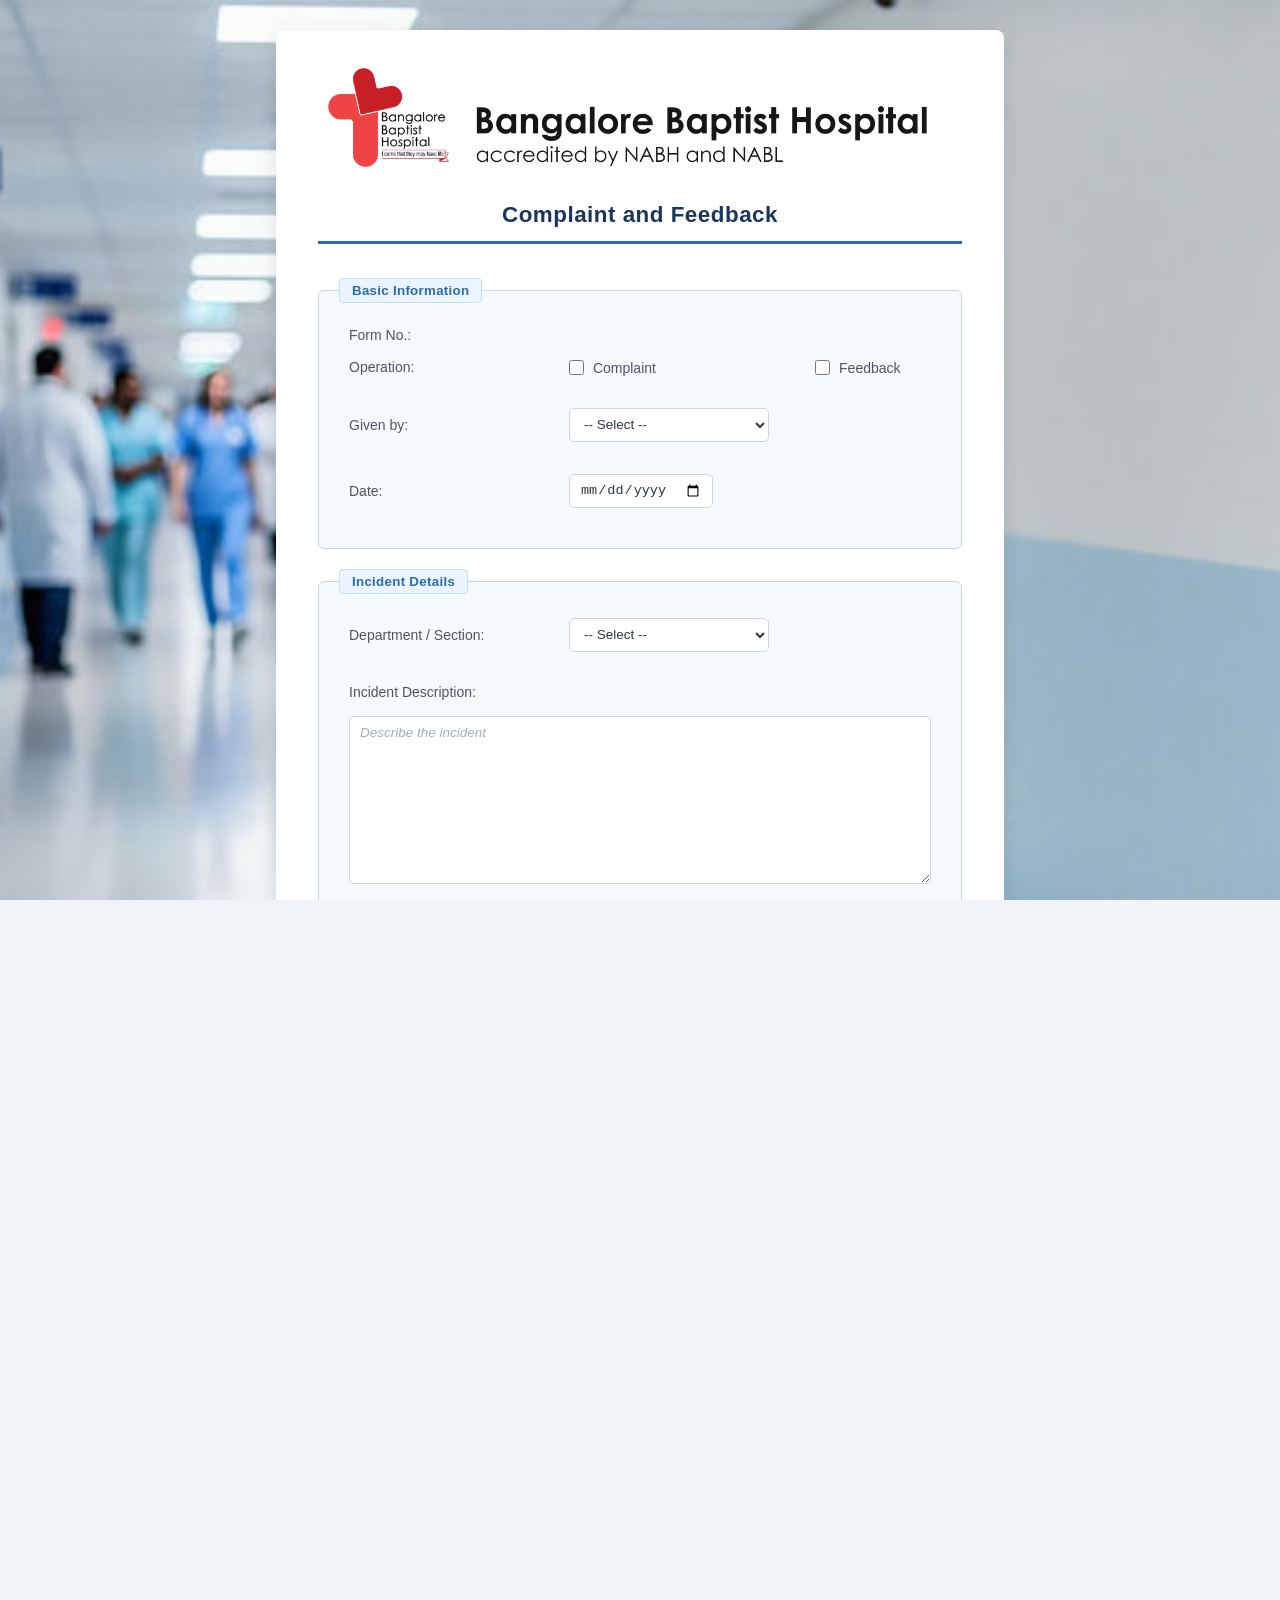
==== p1/index.html @ d26822d8 "Add files via upload" ====
<!DOCTYPE html>
<html lang="en">

<head>
    <meta charset="UTF-8">
    <meta name="viewport" content="width=device-width, initial-scale=1.0">
    <title>Complaint and Feedback</title>
    <link rel="stylesheet" href="style.css">
</head>

<body>
    <div class="container">
        <img src="1670847592388_ProviderLogo_BBH-logo-1 (1).png" alt="" srcset="">
        <h1>Complaint and Feedback</h1>

        <form action="submit.php" method="post" onsubmit="return validateform()">
            <fieldset class="overall">

                <!-- BASIC INFORMATION -->
                <fieldset class="boxes">
                    <legend>Basic Information</legend>
                    <table>
                        <tr class="blocks">
                            <td>Form No.:</td>
                            <td><span id="formno."></span></td>
                        </tr>
                        <tr class="blocks">
                            <td><label>Operation:</label></td>
                            <td>
                                <input type="checkbox" name="operation" id="complaint" value="Complaint">
                                <label for="complaint">Complaint</label>
                            </td>
                            <td>
                                <input type="checkbox" name="operation" id="feedback" value="Feedback">
                                <label for="feedback">Feedback</label>
                            </td>
                        </tr>
                        <tr>
                            <td colspan="2"><span id="operation_empty" style="color:red;"></span></td>
                        </tr>
                        <tr class="blocks">
                            <td><label for="given_by">Given by:</label></td>
                            <td>
                                <select id="given_by" name="given_by">
                                    <option value="">-- Select --</option>
                                    <option value="Doctor">Doctor</option>
                                    <option value="Patient">Patient</option>
                                    <option value="Attender">Attender</option>
                                    <option value="Staff">Staff</option>
                                    <option value="Others">Others</option>
                                </select>
                            </td>
                        </tr>
                        <tr>
                            <td colspan="2"><span id="given_by_empty" style="color:red;"></span></td>
                        </tr>
                        <tr class="blocks">
                            <td><label for="date">Date:</label></td>
                            <td><input type="date" name="date" id="date"></td>
                        </tr>
                        <tr>
                            <td colspan="2"><span id="formDate_empty" style="color:red;"></span></td>
                        </tr>
                    </table>
                </fieldset>

                <!-- INCIDENT DETAILS -->
                <fieldset class="boxes">
                    <legend>Incident Details</legend>
                    <table>
                        <tr class="blocks">
                            <td><label for="department_section">Department / Section:</label></td>
                            <td>
                                <select id="department_section" name="department_section">
                                    <option value="">-- Select --</option>
                                    <option value="Bio_Chemistry">Bio-Chemistry</option>
                                    <option value="Hematology">Hematology</option>
                                    <option value="Micro_Biology">Micro-Biology</option>
                                    <option value="Clinical_Pathology">Clinical-Pathology</option>
                                    <option value="Histo_Pathology">Histo-Pathology</option>
                                    <option value="Molecular_Biology">Molecular-Biology</option>
                                </select>
                            </td>
                        </tr>
                        <tr>
                            <td colspan="2"><span id="department_section_empty" style="color:red;"></span></td>
                        </tr>
                        <tr class="blocks">
                            <td><label for="incident_description">Incident Description:</label></td>
                        </tr>
                        <tr class="blocks">
                            <td colspan="2">
                                <textarea name="incident_description" id="incident_description" rows="10"
                                    placeholder="Describe the incident"></textarea>
                            </td>
                        </tr>
                        <tr>
                            <td colspan="2"><span id="incident_description_empty" style="color:red;"></span></td>
                        </tr>
                    </table>
                </fieldset>

                <!-- ERROR CLASSIFICATION -->
                <fieldset class="boxes">
                    <legend>Error Classification</legend>
                    <table>
                        <tr class="blocks">
                            <td><label for="main_category">Error Category:</label></td>
                            <td>
                                <select name="main_category" id="main_category" onchange="updateSub()">
                                    <option value="">-- Please select --</option>
                                    <option value="pre">Pre-Analytic Errors</option>
                                    <option value="analytic">Analytic Errors</option>
                                    <option value="post">Post-Analytic Errors</option>
                                    <option value="others">Clinically Not Correlating / No Lab Error / Others</option>
                                </select>
                            </td>
                        </tr>
                        <tr>
                            <td colspan="2"><span id="main_category_empty" style="color:red;"></span></td>
                        </tr>
                        <tr id="pre_row" style="display:none;" class="blocks">
                            <td><label for="pre_analytic_error">Pre-Analytic Errors:</label></td>
                            <td>
                                <select name="pre_analytic_error" id="pre_analytic_error">
                                    <option value="">-- Please select --</option>
                                    <option value="Wrong id of patient / wrong sample">Wrong id of patient / wrong sample</option>
                                    <option value="Wrong label at collection">Wrong label at collection</option>
                                    <option value="Wrong label at reception">Wrong label at reception</option>
                                    <option value="Wrong order / wrong test">Wrong order / wrong test</option>
                                    <option value="Wrong container / container related">Wrong container / container related</option>
                                    <option value="Staffing / waiting">Staffing / waiting</option>
                                    <option value="MIS related / demographics wrong">MIS related / demographics wrong</option>
                                    <option value="Sample missing">Sample missing</option>
                                    <option value="Test not done / sample not collected">Test not done / sample not collected</option>
                                    <option value="OP sample haemolysed">OP sample haemolysed</option>
                                    <option value="Other in collection">Other in collection</option>
                                    <option value="No label / wrong labels">No label / wrong labels</option>
                                    <option value="Test done late">Test done late</option>
                                    <option value="Improper sample">Improper sample</option>
                                    <option value="Wrong sample">Wrong sample</option>
                                    <option value="Waiting time">Waiting time</option>
                                </select>
                            </td>
                        </tr>
                        <tr id="analytic_row" style="display:none;" class="blocks">
                            <td><label for="analytic_error">Analytic Errors:</label></td>
                            <td>
                                <select name="analytic_error" id="analytic_error">
                                    <option value="">-- Please select --</option>
                                    <option value="Analysis">Analysis</option>
                                    <option value="Recording">Recording</option>
                                    <option value="QC">QC</option>
                                    <option value="Maintenance">Maintenance</option>
                                    <option value="Critical reporting">Critical reporting</option>
                                </select>
                            </td>
                        </tr>
                        <tr id="post_row" style="display:none;" class="blocks">
                            <td><label for="post_analytic_error">Post-Analytic Errors:</label></td>
                            <td>
                                <select name="post_analytic_error" id="post_analytic_error">
                                    <option value="">-- Please select --</option>
                                    <option value="Transcription error">Transcription error</option>
                                    <option value="Reference range / units / report format">Reference range / units / report format</option>
                                    <option value="Turn around time delay">Turn around time delay</option>
                                    <option value="Other">Other</option>
                                    <option value="Wrong report">Wrong report</option>
                                </select>
                            </td>
                        </tr>
                        <tr id="others_row" style="display:none;" class="blocks">
                            <td><label for="no_lab_error">Clinically Not Correlating / No Lab Error / Others:</label></td>
                            <td>
                                <select name="no_lab_error" id="no_lab_error">
                                    <option value="">-- Please select --</option>
                                    <option value="Clinically not correlating">Clinically not correlating</option>
                                    <option value="No lab error">No lab error</option>
                                    <option value="Professionalism / Courtesy">Professionalism / Courtesy</option>
                                    <option value="Machine / Instrument related">Machine / Instrument related</option>
                                    <option value="Availability of reagents / stock">Availability of reagents / stock</option>
                                    <option value="Records">Records</option>
                                    <option value="Improvement">Improvement</option>
                                    <option value="IT related error (Hardware / Software)">IT related error (Hardware / Software)</option>
                                </select>
                            </td>
                        </tr>
                    </table>
                </fieldset>

                <!-- ERROR ANALYSIS -->
                <fieldset class="boxes">
                    <legend>Error Analysis</legend>
                    <table>
                        <tr class="blocks">
                            <td>Choose from below:</td>
                        </tr>
                        <tr class="blocks">
                            <td>
                                <input type="checkbox" name="active_error" id="active_error">
                                <label for="active_error">Active Error (front line / technician error)</label>
                            </td>
                        </tr>
                        <tr class="blocks">
                            <td>
                                <input type="checkbox" name="latent_error" id="latent_error">
                                <label for="latent_error">Latent Error (back end / underlying factors)</label>
                            </td>
                        </tr>
                        <tr class="blocks">
                            <td>
                                <input type="checkbox" name="cognitive_error" id="cognitive_error">
                                <label for="cognitive_error">Cognitive Error (insufficient knowledge)</label>
                            </td>
                        </tr>
                        <tr class="blocks">
                            <td>
                                <input type="checkbox" name="non_cognitive_error" id="non_cognitive_error">
                                <label for="non_cognitive_error">Non-Cognitive Error (slip / unconscious lapse)</label>
                            </td>
                        </tr>
                        <tr class="blocks">
                            <td><label for="root_cause">Root Cause:</label></td>
                        </tr>
                        <tr class="blocks">
                            <td colspan="2">
                                <textarea name="root_cause" id="root_cause" rows="10"
                                    placeholder="Describe the root cause"></textarea>
                            </td>
                        </tr>
                        <tr>
                            <td colspan="2"><span id="root_cause_empty" style="color:red;"></span></td>
                        </tr>
                    </table>
                </fieldset>

                <!-- RISK SCORE -->
                <fieldset class="boxes">
                    <legend>Risk Score</legend>
                    <table>
                        <tr class="blocks">
                            <td><label for="impact_score">Impact Score (0–5):</label></td>
                            <td><input type="number" name="impact_score" id="impact_score" min="0" max="5"></td>
                        </tr>
                        <tr class="blocks">
                            <td><label for="freq_score">Frequency Score (0–5):</label></td>
                            <td><input type="number" name="freq_score" id="freq_score" min="0" max="5"></td>
                        </tr>
                        <tr class="blocks">
                            <td><label for="risk_score">Risk Score:</label></td>
                            <td><span id="risk_score"></span></td>
                        </tr>
                        <tr>
                            <td colspan="2"><span id="risk_score_evaluation" style="color:red;"></span></td>
                        </tr>
                    </table>
                </fieldset>

                <!-- ACTIONS TAKEN -->
                <fieldset class="boxes">
                    <legend>Actions Taken</legend>
                    <table>
                        <tr class="blocks">
                            <td><label for="immediate_correction">Immediate Correction:</label></td>
                        </tr>
                        <tr class="blocks">
                            <td colspan="2">
                                <textarea name="immediate_correction" id="immediate_correction" rows="10"
                                    placeholder="Describe the immediate correction taken"></textarea>
                            </td>
                        </tr>
                        <tr>
                            <td colspan="2"><span id="immediate_correction_empty" style="color:red;"></span></td>
                        </tr>
                        <tr class="blocks">
                            <td><label for="corrective_action">Corrective Action:</label></td>
                        </tr>
                        <tr class="blocks">
                            <td colspan="2">
                                <textarea name="corrective_action" id="corrective_action" rows="10"
                                    placeholder="To prevent recurrence of the same problem"></textarea>
                            </td>
                        </tr>
                        <tr>
                            <td colspan="2"><span id="corrective_action_empty" style="color:red;"></span></td>
                        </tr>
                        <tr class="blocks">
                            <td><label for="preventive_action">Preventive Action:</label></td>
                        </tr>
                        <tr class="blocks">
                            <td colspan="2">
                                <textarea name="preventive_action" id="preventive_action" rows="10"
                                    placeholder="To prevent occurrence of similar problem"></textarea>
                            </td>
                        </tr>
                        <tr>
                            <td colspan="2"><span id="preventive_action_empty" style="color:red;"></span></td>
                        </tr>
                        <tr class="blocks">
                            <td>Patient Consequences:</td>
                        </tr>
                        <tr class="blocks">
                            <td>
                                <input type="radio" name="patient_consequences" id="consequences_yes" value="yes">
                                <label for="consequences_yes">Yes</label>
                                <input type="radio" name="patient_consequences" id="consequences_no" value="no">
                                <label for="consequences_no">No</label>
                            </td>
                        </tr>
                        <tr>
                            <td colspan="2"><span id="patient_consequences_empty" style="color:red;"></span></td>
                        </tr>
                    </table>
                </fieldset>

            </fieldset>

            <br>
            <button type="submit">Submit</button>
        </form>
    </div>

    <script src="index.js"></script>
</body> 

</html>
---- p1/style.css ----
/* =============================================
   Complaint & Feedback Form — style.css
   Theme: Clean medical / hospital form
   ============================================= */

/* ---------- Reset & Base ---------- */
*,
*::before,
*::after {
    box-sizing: border-box;
    margin: 0;
    padding: 0;
}

body {
    font-family: 'Segoe UI', Arial, sans-serif;
    font-size: 14px;
    background-color: #f0f4f8;
    color: #2d3748;
    min-height: 100vh;
    padding: 30px 16px;
}

/* ---------- Container ---------- */
.container {
    max-width: 52em;
    margin: 0 auto;
    background-color: #ffffff;
    border-radius: 8px;
    box-shadow: 0 4px 20px rgba(0, 0, 0, 0.1);
    padding: 2em 3em 3em 3em;
}

/* ---------- Heading ---------- */
h1 {
    text-align: center;
    font-size: 1.6em;
    font-weight: 700;
    color: #1a365d;
    letter-spacing: 0.5px;
    margin-bottom: 1.5em;
    padding-bottom: 0.6em;
    border-bottom: 3px solid #2b6cb0;
}

/* ---------- Fieldsets ---------- */
fieldset {
    border: 1px solid #cbd5e0;
    border-radius: 6px;
    padding: 16px 20px;
    margin-bottom: 20px;
    background-color: #f7fafc;
}

fieldset.overall {
    border: none;
    background: transparent;
    padding: 0;
    margin: 0;
}

legend {
    font-weight: 600;
    font-size: 0.95em;
    color: #2b6cb0;
    background-color: #ebf4ff;
    padding: 4px 12px;
    border-radius: 4px;
    border: 1px solid #bee3f8;
    letter-spacing: 0.3px;
}

/* ---------- Table Layout ---------- */
table {
    border-collapse: collapse;
    width: 100%;
}

td {
    padding: 8px 10px;
    vertical-align: middle;
    overflow: hidden;
    /* textarea cannot bleed outside the cell */
}

/* First column — labels */
td:first-child {
    white-space: nowrap;
    color: #4a5568;
    font-weight: 500;
    width: 220px;
}

/* ---------- Row Hover ---------- */
tr.blocks {
    border-radius: 4px;
    transition: background-color 0.3s;
}

tr.blocks:hover td {
    color: #553c9a;
    background-color: #faf5ff;
    transition: color 0.3s, background-color 0.3s;
}

/* ---------- Labels ---------- */
label {
    font-size: 14px;
    color: #4a5568;
    cursor: pointer;
}

/* ---------- Inputs, Selects ---------- */
input[type="text"],
input[type="date"],
input[type="number"],
select {
    height: 34px;
    padding: 0 10px;
    border: 1px solid #cbd5e0;
    border-radius: 5px;
    font-size: 13.5px;
    color: #2d3748;
    background-color: #fff;
    outline: none;
    transition: border-color 0.25s, box-shadow 0.25s;
}

input[type="text"]:focus,
input[type="date"]:focus,
input[type="number"]:focus,
select:focus {
    border-color: #4299e1;
    box-shadow: 0 0 0 3px rgba(66, 153, 225, 0.2);
}

input[type="number"] {
    width: 80px;
}

select {
    min-width: 200px;
}

/* ---------- Textarea ---------- */
textarea {
    width: 100%;
    max-width: 100%;
    padding: 8px 10px;
    border: 1px solid #cbd5e0;
    border-radius: 5px;
    font-size: 13.5px;
    font-family: inherit;
    color: #2d3748;
    background-color: #fff;
    resize: vertical;
    outline: none;
    transition: border-color 0.25s, box-shadow 0.25s;
}

textarea:focus {
    border-color: #4299e1;
    box-shadow: 0 0 0 3px rgba(66, 153, 225, 0.2);
}

textarea::placeholder {
    color: #a0aec0;
    font-style: italic;
}

/* ---------- Checkboxes & Radios ---------- */
input[type="checkbox"],
input[type="radio"] {
    width: 15px;
    height: 15px;
    accent-color: #2b6cb0;
    cursor: pointer;
    margin-right: 5px;
    vertical-align: middle;
}

input[type="checkbox"]+label,
input[type="radio"]+label {
    vertical-align: middle;
    margin-right: 16px;
}

/* ---------- Risk Score Span ---------- */
#risk_score {
    display: inline-block;
    min-width: 40px;
    font-weight: 700;
    font-size: 1.1em;
    color: #c53030;
    background-color: #fff5f5;
    border: 1px solid #feb2b2;
    border-radius: 4px;
    padding: 2px 10px;
    text-align: center;
}

body {
    background-image: url('360_F_1884750335_2qt7bWSriLN399ccQYoPUZAcRFc5gwMd.jpg');
    background-repeat: no-repeat;
    /* Prevents the image from repeating */
    background-position: center;
    /* Centers the image */
    background-size: cover;
    background-attachment: fixed;
    /* Scales the image to cover the entire element */
}

img {
    display: block;
    max-width: 600px;
    margin: 10px;
    padding-bottom: 25px;
}

/* ---------- Submit Button ---------- */
button[type="submit"] {
    display: block;
    width: 100%;
    margin: 10px auto 0 auto;
    padding: 10px 40px;
    background-color: #2b6cb0;
    color: #fff;
    font-size: 15px;
    font-weight: 600;
    border: none;
    border-radius: 6px;
    cursor: pointer;
    letter-spacing: 0.4px;
    transition: background-color 0.25s, transform 0.15s;
}

button[type="submit"]:hover {
    background-color: #2c5282;
    transform: translateY(-1px);

}

button[type="submit"]:active {
    background-color: #1a365d;
    transform: translateY(0);
}

.boxes:hover {
    border-color: #4299e1;
    box-shadow: 0 0 0 3px rgba(66, 153, 225, 0.2);
}

html {
    overflow: hidden;
    height: 100%;
}

body {
    overflow: auto;
    height: 100%;
}

/* ---------- Responsive ---------- */
@media (max-width: 600px) {
    .container {
        padding: 1.2em 1.2em 2em 1.2em;
    }

    td:first-child {
        width: auto;
        display: block;
        padding-bottom: 2px;
    }

    td {
        display: block;
        width: 100%;
    }

    select,
    textarea {
        width: 100%;
        max-width: 100%;
    }

    input[type="number"] {
        width: 100%;
    }
}
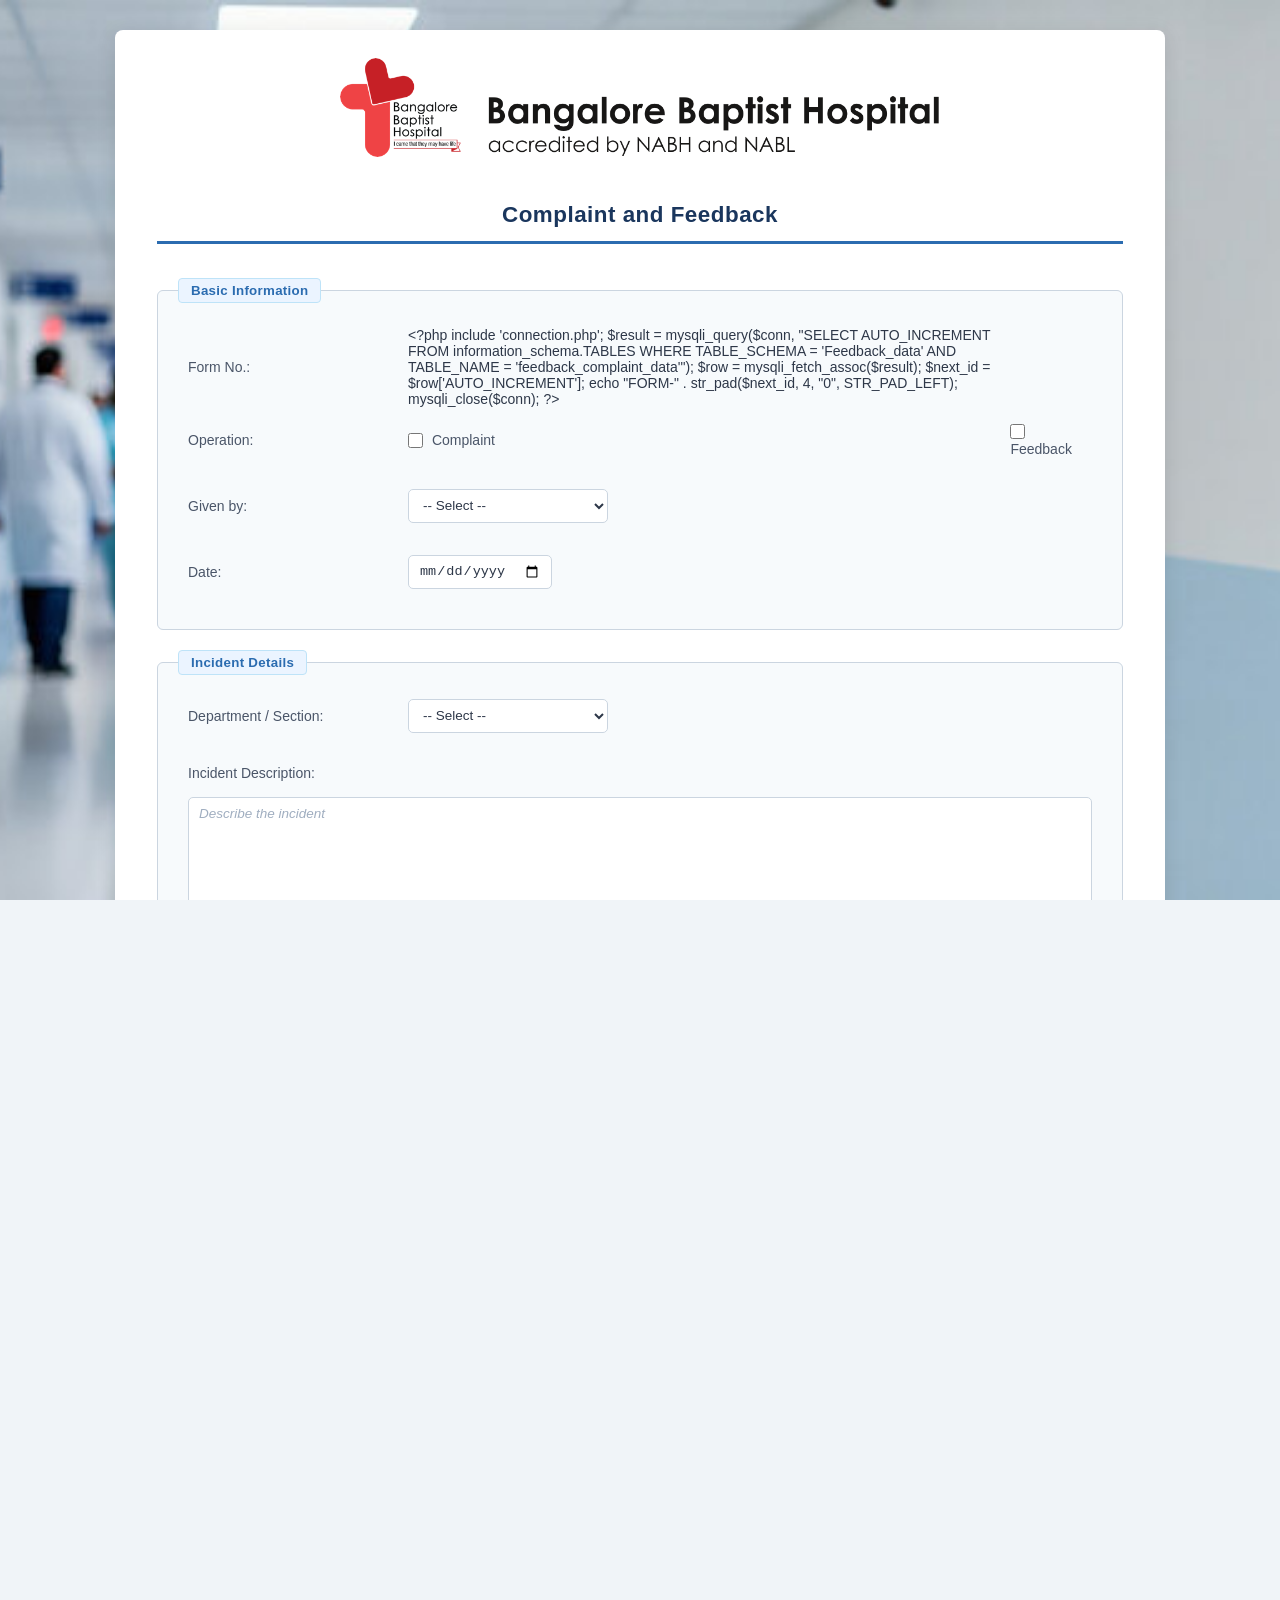
==== commit f9c9148f: "Add files via upload happy with current version but need more" ====
--- a/p1/index.html
+++ b/p1/index.html
@@ -13,314 +13,422 @@
         <img src="1670847592388_ProviderLogo_BBH-logo-1 (1).png" alt="" srcset="">
         <h1>Complaint and Feedback</h1>
 
-        <form action="submit.php" method="post" onsubmit="return validateform()">
+        <form onsubmit="return validateform()">
             <fieldset class="overall">
 
-                <!-- BASIC INFORMATION -->
-                <fieldset class="boxes">
-                    <legend>Basic Information</legend>
-                    <table>
-                        <tr class="blocks">
-                            <td>Form No.:</td>
-                            <td><span id="formno."></span></td>
-                        </tr>
-                        <tr class="blocks">
-                            <td><label>Operation:</label></td>
-                            <td>
-                                <input type="checkbox" name="operation" id="complaint" value="Complaint">
-                                <label for="complaint">Complaint</label>
-                            </td>
-                            <td>
-                                <input type="checkbox" name="operation" id="feedback" value="Feedback">
-                                <label for="feedback">Feedback</label>
-                            </td>
-                        </tr>
-                        <tr>
-                            <td colspan="2"><span id="operation_empty" style="color:red;"></span></td>
-                        </tr>
-                        <tr class="blocks">
-                            <td><label for="given_by">Given by:</label></td>
-                            <td>
-                                <select id="given_by" name="given_by">
-                                    <option value="">-- Select --</option>
-                                    <option value="Doctor">Doctor</option>
-                                    <option value="Patient">Patient</option>
-                                    <option value="Attender">Attender</option>
-                                    <option value="Staff">Staff</option>
-                                    <option value="Others">Others</option>
-                                </select>
-                            </td>
-                        </tr>
-                        <tr>
-                            <td colspan="2"><span id="given_by_empty" style="color:red;"></span></td>
-                        </tr>
-                        <tr class="blocks">
-                            <td><label for="date">Date:</label></td>
-                            <td><input type="date" name="date" id="date"></td>
-                        </tr>
-                        <tr>
-                            <td colspan="2"><span id="formDate_empty" style="color:red;"></span></td>
-                        </tr>
-                    </table>
-                </fieldset>
-
-                <!-- INCIDENT DETAILS -->
-                <fieldset class="boxes">
-                    <legend>Incident Details</legend>
-                    <table>
-                        <tr class="blocks">
-                            <td><label for="department_section">Department / Section:</label></td>
-                            <td>
-                                <select id="department_section" name="department_section">
-                                    <option value="">-- Select --</option>
-                                    <option value="Bio_Chemistry">Bio-Chemistry</option>
-                                    <option value="Hematology">Hematology</option>
-                                    <option value="Micro_Biology">Micro-Biology</option>
-                                    <option value="Clinical_Pathology">Clinical-Pathology</option>
-                                    <option value="Histo_Pathology">Histo-Pathology</option>
-                                    <option value="Molecular_Biology">Molecular-Biology</option>
-                                </select>
-                            </td>
-                        </tr>
-                        <tr>
-                            <td colspan="2"><span id="department_section_empty" style="color:red;"></span></td>
-                        </tr>
-                        <tr class="blocks">
-                            <td><label for="incident_description">Incident Description:</label></td>
-                        </tr>
-                        <tr class="blocks">
-                            <td colspan="2">
-                                <textarea name="incident_description" id="incident_description" rows="10"
-                                    placeholder="Describe the incident"></textarea>
-                            </td>
-                        </tr>
-                        <tr>
-                            <td colspan="2"><span id="incident_description_empty" style="color:red;"></span></td>
-                        </tr>
-                    </table>
-                </fieldset>
-
-                <!-- ERROR CLASSIFICATION -->
-                <fieldset class="boxes">
-                    <legend>Error Classification</legend>
-                    <table>
-                        <tr class="blocks">
-                            <td><label for="main_category">Error Category:</label></td>
-                            <td>
-                                <select name="main_category" id="main_category" onchange="updateSub()">
-                                    <option value="">-- Please select --</option>
-                                    <option value="pre">Pre-Analytic Errors</option>
-                                    <option value="analytic">Analytic Errors</option>
-                                    <option value="post">Post-Analytic Errors</option>
-                                    <option value="others">Clinically Not Correlating / No Lab Error / Others</option>
-                                </select>
-                            </td>
-                        </tr>
-                        <tr>
-                            <td colspan="2"><span id="main_category_empty" style="color:red;"></span></td>
-                        </tr>
-                        <tr id="pre_row" style="display:none;" class="blocks">
-                            <td><label for="pre_analytic_error">Pre-Analytic Errors:</label></td>
-                            <td>
-                                <select name="pre_analytic_error" id="pre_analytic_error">
-                                    <option value="">-- Please select --</option>
-                                    <option value="Wrong id of patient / wrong sample">Wrong id of patient / wrong sample</option>
-                                    <option value="Wrong label at collection">Wrong label at collection</option>
-                                    <option value="Wrong label at reception">Wrong label at reception</option>
-                                    <option value="Wrong order / wrong test">Wrong order / wrong test</option>
-                                    <option value="Wrong container / container related">Wrong container / container related</option>
-                                    <option value="Staffing / waiting">Staffing / waiting</option>
-                                    <option value="MIS related / demographics wrong">MIS related / demographics wrong</option>
-                                    <option value="Sample missing">Sample missing</option>
-                                    <option value="Test not done / sample not collected">Test not done / sample not collected</option>
-                                    <option value="OP sample haemolysed">OP sample haemolysed</option>
-                                    <option value="Other in collection">Other in collection</option>
-                                    <option value="No label / wrong labels">No label / wrong labels</option>
-                                    <option value="Test done late">Test done late</option>
-                                    <option value="Improper sample">Improper sample</option>
-                                    <option value="Wrong sample">Wrong sample</option>
-                                    <option value="Waiting time">Waiting time</option>
-                                </select>
-                            </td>
-                        </tr>
-                        <tr id="analytic_row" style="display:none;" class="blocks">
-                            <td><label for="analytic_error">Analytic Errors:</label></td>
-                            <td>
-                                <select name="analytic_error" id="analytic_error">
-                                    <option value="">-- Please select --</option>
-                                    <option value="Analysis">Analysis</option>
-                                    <option value="Recording">Recording</option>
-                                    <option value="QC">QC</option>
-                                    <option value="Maintenance">Maintenance</option>
-                                    <option value="Critical reporting">Critical reporting</option>
-                                </select>
-                            </td>
-                        </tr>
-                        <tr id="post_row" style="display:none;" class="blocks">
-                            <td><label for="post_analytic_error">Post-Analytic Errors:</label></td>
-                            <td>
-                                <select name="post_analytic_error" id="post_analytic_error">
-                                    <option value="">-- Please select --</option>
-                                    <option value="Transcription error">Transcription error</option>
-                                    <option value="Reference range / units / report format">Reference range / units / report format</option>
-                                    <option value="Turn around time delay">Turn around time delay</option>
-                                    <option value="Other">Other</option>
-                                    <option value="Wrong report">Wrong report</option>
-                                </select>
-                            </td>
-                        </tr>
-                        <tr id="others_row" style="display:none;" class="blocks">
-                            <td><label for="no_lab_error">Clinically Not Correlating / No Lab Error / Others:</label></td>
-                            <td>
-                                <select name="no_lab_error" id="no_lab_error">
-                                    <option value="">-- Please select --</option>
-                                    <option value="Clinically not correlating">Clinically not correlating</option>
-                                    <option value="No lab error">No lab error</option>
-                                    <option value="Professionalism / Courtesy">Professionalism / Courtesy</option>
-                                    <option value="Machine / Instrument related">Machine / Instrument related</option>
-                                    <option value="Availability of reagents / stock">Availability of reagents / stock</option>
-                                    <option value="Records">Records</option>
-                                    <option value="Improvement">Improvement</option>
-                                    <option value="IT related error (Hardware / Software)">IT related error (Hardware / Software)</option>
-                                </select>
-                            </td>
-                        </tr>
-                    </table>
-                </fieldset>
-
-                <!-- ERROR ANALYSIS -->
-                <fieldset class="boxes">
-                    <legend>Error Analysis</legend>
-                    <table>
-                        <tr class="blocks">
-                            <td>Choose from below:</td>
-                        </tr>
-                        <tr class="blocks">
-                            <td>
-                                <input type="checkbox" name="active_error" id="active_error">
-                                <label for="active_error">Active Error (front line / technician error)</label>
-                            </td>
-                        </tr>
-                        <tr class="blocks">
-                            <td>
-                                <input type="checkbox" name="latent_error" id="latent_error">
-                                <label for="latent_error">Latent Error (back end / underlying factors)</label>
-                            </td>
-                        </tr>
-                        <tr class="blocks">
-                            <td>
-                                <input type="checkbox" name="cognitive_error" id="cognitive_error">
-                                <label for="cognitive_error">Cognitive Error (insufficient knowledge)</label>
-                            </td>
-                        </tr>
-                        <tr class="blocks">
-                            <td>
-                                <input type="checkbox" name="non_cognitive_error" id="non_cognitive_error">
-                                <label for="non_cognitive_error">Non-Cognitive Error (slip / unconscious lapse)</label>
-                            </td>
-                        </tr>
-                        <tr class="blocks">
-                            <td><label for="root_cause">Root Cause:</label></td>
-                        </tr>
-                        <tr class="blocks">
-                            <td colspan="2">
-                                <textarea name="root_cause" id="root_cause" rows="10"
-                                    placeholder="Describe the root cause"></textarea>
-                            </td>
-                        </tr>
-                        <tr>
-                            <td colspan="2"><span id="root_cause_empty" style="color:red;"></span></td>
-                        </tr>
-                    </table>
-                </fieldset>
-
-                <!-- RISK SCORE -->
-                <fieldset class="boxes">
-                    <legend>Risk Score</legend>
-                    <table>
-                        <tr class="blocks">
-                            <td><label for="impact_score">Impact Score (0–5):</label></td>
-                            <td><input type="number" name="impact_score" id="impact_score" min="0" max="5"></td>
-                        </tr>
-                        <tr class="blocks">
-                            <td><label for="freq_score">Frequency Score (0–5):</label></td>
-                            <td><input type="number" name="freq_score" id="freq_score" min="0" max="5"></td>
-                        </tr>
-                        <tr class="blocks">
-                            <td><label for="risk_score">Risk Score:</label></td>
-                            <td><span id="risk_score"></span></td>
-                        </tr>
-                        <tr>
-                            <td colspan="2"><span id="risk_score_evaluation" style="color:red;"></span></td>
-                        </tr>
-                    </table>
-                </fieldset>
-
-                <!-- ACTIONS TAKEN -->
-                <fieldset class="boxes">
-                    <legend>Actions Taken</legend>
-                    <table>
-                        <tr class="blocks">
-                            <td><label for="immediate_correction">Immediate Correction:</label></td>
-                        </tr>
-                        <tr class="blocks">
-                            <td colspan="2">
-                                <textarea name="immediate_correction" id="immediate_correction" rows="10"
-                                    placeholder="Describe the immediate correction taken"></textarea>
-                            </td>
-                        </tr>
-                        <tr>
-                            <td colspan="2"><span id="immediate_correction_empty" style="color:red;"></span></td>
-                        </tr>
-                        <tr class="blocks">
-                            <td><label for="corrective_action">Corrective Action:</label></td>
-                        </tr>
-                        <tr class="blocks">
-                            <td colspan="2">
-                                <textarea name="corrective_action" id="corrective_action" rows="10"
-                                    placeholder="To prevent recurrence of the same problem"></textarea>
-                            </td>
-                        </tr>
-                        <tr>
-                            <td colspan="2"><span id="corrective_action_empty" style="color:red;"></span></td>
-                        </tr>
-                        <tr class="blocks">
-                            <td><label for="preventive_action">Preventive Action:</label></td>
-                        </tr>
-                        <tr class="blocks">
-                            <td colspan="2">
-                                <textarea name="preventive_action" id="preventive_action" rows="10"
-                                    placeholder="To prevent occurrence of similar problem"></textarea>
-                            </td>
-                        </tr>
-                        <tr>
-                            <td colspan="2"><span id="preventive_action_empty" style="color:red;"></span></td>
-                        </tr>
-                        <tr class="blocks">
-                            <td>Patient Consequences:</td>
-                        </tr>
-                        <tr class="blocks">
-                            <td>
-                                <input type="radio" name="patient_consequences" id="consequences_yes" value="yes">
-                                <label for="consequences_yes">Yes</label>
-                                <input type="radio" name="patient_consequences" id="consequences_no" value="no">
-                                <label for="consequences_no">No</label>
-                            </td>
-                        </tr>
-                        <tr>
-                            <td colspan="2"><span id="patient_consequences_empty" style="color:red;"></span></td>
-                        </tr>
-                    </table>
-                </fieldset>
+                <div class="step active">
+                    <!-- BASIC INFORMATION -->
+                    <fieldset class="boxes">
+                        <legend>Basic Information</legend>
+                        <table>
+                            <tr class="blocks">
+                                <td>Form No.:</td>
+                                <td><span id="formno."></span></td>
+                            </tr>
+                            <tr class="blocks">
+                                <td><label>Operation:</label></td>
+                                <td>
+                                    <input type="checkbox" name="operation" id="complaint" value="Complaint">
+                                    <label for="complaint">Complaint</label>
+                                </td>
+                                <td>
+                                    <input type="checkbox" name="operation" id="feedback" value="Feedback">
+                                    <label for="feedback">Feedback</label>
+                                </td>
+                            </tr>
+                            <tr>
+                                <td colspan="2"><span id="operation_empty" style="color:red;"></span></td>
+                            </tr>
+                            <tr class="blocks">
+                                <td><label for="given_by">Given by:</label></td>
+                                <td>
+                                    <select id="given_by" name="given_by">
+                                        <option value="">-- Select --</option>
+                                        <option value="Doctor">Doctor</option>
+                                        <option value="Patient">Patient</option>
+                                        <option value="Attender">Attender</option>
+                                        <option value="Staff">Staff</option>
+                                        <option value="Others">Others</option>
+                                    </select>
+                                </td>
+                            </tr>
+                            <tr>
+                                <td colspan="2"><span id="given_by_empty" style="color:red;"></span></td>
+                            </tr>
+                            <tr class="blocks">
+                                <td><label for="date">Date:</label></td>
+                                <td><input type="date" name="date" id="date"></td>
+                            </tr>
+                            <tr>
+                                <td colspan="2"><span id="formDate_empty" style="color:red;"></span></td>
+                            </tr>
+                        </table>
+                    </fieldset>
+
+                    <!-- INCIDENT DETAILS -->
+                    <fieldset class="boxes">
+                        <legend>Incident Details</legend>
+                        <table>
+                            <tr class="blocks">
+                                <td><label for="department_section">Department / Section:</label></td>
+                                <td>
+                                    <select id="department_section" name="department_section">
+                                        <option value="">-- Select --</option>
+                                        <option value="Bio_Chemistry">Bio-Chemistry</option>
+                                        <option value="Hematology">Hematology</option>
+                                        <option value="Micro_Biology">Micro-Biology</option>
+                                        <option value="Clinical_Pathology">Clinical-Pathology</option>
+                                        <option value="Histo_Pathology">Histo-Pathology</option>
+                                        <option value="Molecular_Biology">Molecular-Biology</option>
+                                    </select>
+                                </td>
+                            </tr>
+                            <tr>
+                                <td colspan="2"><span id="department_section_empty" style="color:red;"></span></td>
+                            </tr>
+                            <tr class="blocks">
+                                <td><label for="incident_description">Incident Description:</label></td>
+                            </tr>
+                            <tr class="blocks">
+                                <td colspan="2">
+                                    <textarea name="incident_description" id="incident_description" rows="10"
+                                        placeholder="Describe the incident"></textarea>
+                                </td>
+                            </tr>
+                            <tr>
+                                <td colspan="2"><span id="incident_description_empty" style="color:red;"></span></td>
+                            </tr>
+                        </table>
+                    </fieldset>
+
+                    <!-- ERROR CLASSIFICATION -->
+                    <fieldset class="boxes">
+                        <legend>Error Classification</legend>
+                        <table>
+                            <tr class="blocks">
+                                <td><label for="main_category">Error Category:</label></td>
+                                <td>
+                                    <select name="main_category" id="main_category" onchange="updateSub()">
+                                        <option value="">-- Please select --</option>
+                                        <option value="pre">Pre-Analytic Errors</option>
+                                        <option value="analytic">Analytic Errors</option>
+                                        <option value="post">Post-Analytic Errors</option>
+                                        <option value="others">Clinically Not Correlating / No Lab Error / Others
+                                        </option>
+                                    </select>
+                                </td>
+                            </tr>
+                            <tr>
+                                <td colspan="2"><span id="main_category_empty" style="color:red;"></span></td>
+                            </tr>
+                            <tr id="pre_row" style="display:none;" class="blocks">
+                                <td><label for="pre_analytic_error">Pre-Analytic Errors:</label></td>
+                                <td>
+                                    <select name="pre_analytic_error" id="pre_analytic_error">
+                                        <option value="">-- Please select --</option>
+                                        <option value="Wrong id of patient / wrong sample">Wrong id of patient / wrong
+                                            sample</option>
+                                        <option value="Wrong label at collection">Wrong label at collection</option>
+                                        <option value="Wrong label at reception">Wrong label at reception</option>
+                                        <option value="Wrong order / wrong test">Wrong order / wrong test</option>
+                                        <option value="Wrong container / container related">Wrong container / container
+                                            related</option>
+                                        <option value="Staffing / waiting">Staffing / waiting</option>
+                                        <option value="MIS related / demographics wrong">MIS related / demographics
+                                            wrong
+                                        </option>
+                                        <option value="Sample missing">Sample missing</option>
+                                        <option value="Test not done / sample not collected">Test not done / sample not
+                                            collected</option>
+                                        <option value="OP sample haemolysed">OP sample haemolysed</option>
+                                        <option value="Other in collection">Other in collection</option>
+                                        <option value="No label / wrong labels">No label / wrong labels</option>
+                                        <option value="Test done late">Test done late</option>
+                                        <option value="Improper sample">Improper sample</option>
+                                        <option value="Wrong sample">Wrong sample</option>
+                                        <option value="Waiting time">Waiting time</option>
+                                    </select>
+                                </td>
+                            </tr>
+                            <tr id="analytic_row" style="display:none;" class="blocks">
+                                <td><label for="analytic_error">Analytic Errors:</label></td>
+                                <td>
+                                    <select name="analytic_error" id="analytic_error">
+                                        <option value="">-- Please select --</option>
+                                        <option value="Analysis">Analysis</option>
+                                        <option value="Recording">Recording</option>
+                                        <option value="QC">QC</option>
+                                        <option value="Maintenance">Maintenance</option>
+                                        <option value="Critical reporting">Critical reporting</option>
+                                    </select>
+                                </td>
+                            </tr>
+                            <tr id="post_row" style="display:none;" class="blocks">
+                                <td><label for="post_analytic_error">Post-Analytic Errors:</label></td>
+                                <td>
+                                    <select name="post_analytic_error" id="post_analytic_error">
+                                        <option value="">-- Please select --</option>
+                                        <option value="Transcription error">Transcription error</option>
+                                        <option value="Reference range / units / report format">Reference range / units
+                                            /
+                                            report format</option>
+                                        <option value="Turn around time delay">Turn around time delay</option>
+                                        <option value="Other">Other</option>
+                                        <option value="Wrong report">Wrong report</option>
+                                    </select>
+                                </td>
+                            </tr>
+                            <tr id="others_row" style="display:none;" class="blocks">
+                                <td><label for="no_lab_error">Clinically Not Correlating / No Lab Error /
+                                        Others:</label>
+                                </td>
+                                <td>
+                                    <select name="no_lab_error" id="no_lab_error">
+                                        <option value="">-- Please select --</option>
+                                        <option value="Clinically not correlating">Clinically not correlating</option>
+                                        <option value="No lab error">No lab error</option>
+                                        <option value="Professionalism / Courtesy">Professionalism / Courtesy</option>
+                                        <option value="Machine / Instrument related">Machine / Instrument related
+                                        </option>
+                                        <option value="Availability of reagents / stock">Availability of reagents /
+                                            stock
+                                        </option>
+                                        <option value="Records">Records</option>
+                                        <option value="Improvement">Improvement</option>
+                                        <option value="IT related error (Hardware / Software)">IT related error
+                                            (Hardware /
+                                            Software)</option>
+                                    </select>
+                                </td>
+                            </tr>
+                        </table>
+                    </fieldset>
+
+                    <!-- ERROR ANALYSIS -->
+                    <fieldset class="boxes">
+                        <legend>Error Analysis</legend>
+                        <table>
+                            <tr class="blocks">
+                                <td>Choose from below:</td>
+                            </tr>
+                            <tr class="blocks">
+                                <td>
+                                    <input type="checkbox" name="active_error" id="active_error">
+                                    <label for="active_error">Active Error (front line / technician error)</label>
+                                </td>
+                            </tr>
+                            <tr class="blocks">
+                                <td>
+                                    <input type="checkbox" name="latent_error" id="latent_error">
+                                    <label for="latent_error">Latent Error (back end / underlying factors)</label>
+                                </td>
+                            </tr>
+                            <tr class="blocks">
+                                <td>
+                                    <input type="checkbox" name="cognitive_error" id="cognitive_error">
+                                    <label for="cognitive_error">Cognitive Error (insufficient knowledge)</label>
+                                </td>
+                            </tr>
+                            <tr class="blocks">
+                                <td>
+                                    <input type="checkbox" name="non_cognitive_error" id="non_cognitive_error">
+                                    <label for="non_cognitive_error">Non-Cognitive Error (slip / unconscious
+                                        lapse)</label>
+                                </td>
+                            </tr>
+                            <tr class="blocks">
+                                <td><label for="root_cause">Root Cause:</label></td>
+                            </tr>
+                            <tr class="blocks">
+                                <td colspan="2">
+                                    <textarea name="root_cause" id="root_cause" rows="10"
+                                        placeholder="Describe the root cause"></textarea>
+                                </td>
+                            </tr>
+                            <tr>
+                                <td colspan="2"><span id="root_cause_empty" style="color:red;"></span></td>
+                            </tr>
+                        </table>
+                    </fieldset>
+                    <button type="button" onclick="nextStep()">Next</button>
+
+                </div>
+                <div class="step">
+                    <!-- RISK SCORE -->
+                    <!-- RISK SCORE -->
+                    <fieldset class="boxes">
+                        <legend>Risk Score</legend>
+                        <div class="risk-wrapper">
+                            <div class="risk-left">
+                                <table class="risk">
+                                    <tr>
+                                        <th>Risk Description</th>
+                                        <th>Impact Score (0-5)</th>
+                                        <th>Freq Score (0-5)</th>
+                                        <th>Risk Score</th>
+                                    </tr>
+                                    <tr>
+                                        <td><input type="text" name="Risk_discription1" placeholder="Describe the risk">
+                                        </td>
+                                        <td><input type="number" name="impact_score1" id="impact_score1" min="0"
+                                                max="5"></td>
+                                        <td><input type="number" name="freq_score1" id="freq_score1" min="0" max="5">
+                                        </td>
+                                        <td><span id="risk_score1"></span></td>
+                                    </tr>
+                                    <tr>
+                                        <td><input type="text" name="Risk_discription2" placeholder="Describe the risk">
+                                        </td>
+                                        <td><input type="number" name="impact_score2" id="impact_score2" min="0"
+                                                max="5"></td>
+                                        <td><input type="number" name="freq_score2" id="freq_score2" min="0" max="5">
+                                        </td>
+                                        <td><span id="risk_score2"></span></td>
+                                    </tr>
+                                    <tr>
+                                        <td><input type="text" name="Risk_discription3" placeholder="Describe the risk">
+                                        </td>
+                                        <td><input type="number" name="impact_score3" id="impact_score3" min="0"
+                                                max="5"></td>
+                                        <td><input type="number" name="freq_score3" id="freq_score3" min="0" max="5">
+                                        </td>
+                                        <td><span id="risk_score3"></span></td>
+                                    </tr>
+                                    <tr>
+                                        <td><input type="text" name="Risk_discription4" placeholder="Describe the risk">
+                                        </td>
+                                        <td><input type="number" name="impact_score4" id="impact_score4" min="0"
+                                                max="5"></td>
+                                        <td><input type="number" name="freq_score4" id="freq_score4" min="0" max="5">
+                                        </td>
+                                        <td><span id="risk_score4"></span></td>
+                                    </tr>
+                                    <tr>
+                                        <td><input type="text" name="Risk_discription5" placeholder="Describe the risk">
+                                        </td>
+                                        <td><input type="number" name="impact_score5" id="impact_score5" min="0"
+                                                max="5"></td>
+                                        <td><input type="number" name="freq_score5" id="freq_score5" min="0" max="5">
+                                        </td>
+                                        <td><span id="risk_score5"></span></td>
+                                    </tr>
+                                </table>
+                            </div>
+                            <div class="risk-right">
+                                <table>
+                                    <tr class="blocks">
+                                        <td><label for="impact_score">Average Impact Score (0–5):</label></td>
+                                        <td><input type="number" name="impact_score" id="impact_score" min="0" max="5"
+                                                readonly></td>
+                                        </td>
+                                    </tr>
+                                    <tr class="blocks">
+                                        <td><label for="freq_score">Average Frequency Score (0–5):</label></td>
+                                        <td><input type="number" name="freq_score" id="freq_score" min="0" max="5"
+                                                readonly></td>
+                                    </tr>
+                                    <tr class="blocks">
+                                        <td><label for="risk_score">Average Risk Score:</label></td>
+                                        <td><span id="risk_score"></span></td>
+                                    </tr>
+                                    <tr>
+                                        <td colspan="2"><span id="risk_score_evaluation" style="color:red;"></span></td>
+                                    </tr>
+                                </table>
+                            </div><!-- right side goes here later -->
+                        </div>
+                        <span id="risk_score_evaluation" style="color:red;"></span>
+                    </fieldset>
+                    <!-- ACTIONS TAKEN -->
+                    <fieldset class="boxes">
+                        <legend>Actions Taken</legend>
+                        <table>
+                            <tr class="blocks">
+                                <td><label for="immediate_correction">Immediate Correction:</label></td>
+                            </tr>
+                            <tr class="blocks">
+                                <td colspan="2">
+                                    <textarea name="immediate_correction" id="immediate_correction" rows="10"
+                                        placeholder="Describe the immediate correction taken"></textarea>
+                                </td>
+                            </tr>
+                            <tr>
+                                <td colspan="2"><span id="immediate_correction_empty" style="color:red;"></span></td>
+                            </tr>
+                            <tr class="blocks">
+                                <td><label for="corrective_action">Corrective Action:</label></td>
+                            </tr>
+                            <tr class="blocks">
+                                <td colspan="2">
+                                    <textarea name="corrective_action" id="corrective_action" rows="10"
+                                        placeholder="To prevent recurrence of the same problem"></textarea>
+                                </td>
+                            </tr>
+                            <tr>
+                                <td colspan="2"><span id="corrective_action_empty" style="color:red;"></span></td>
+                            </tr>
+                            <tr class="blocks">
+                                <td><label for="preventive_action">Preventive Action:</label></td>
+                            </tr>
+                            <tr class="blocks">
+                                <td colspan="2">
+                                    <textarea name="preventive_action" id="preventive_action" rows="10"
+                                        placeholder="To prevent occurrence of similar problem"></textarea>
+                                </td>
+                            </tr>
+                            <tr>
+                                <td colspan="2"><span id="preventive_action_empty" style="color:red;"></span></td>
+                            </tr>
+                            <tr class="blocks">
+                                <td>Patient Consequences:</td>
+                            </tr>
+                            <tr class="blocks">
+                                <td>
+                                    <input type="radio" name="patient_consequences" id="consequences_yes" value="yes">
+                                    <label for="consequences_yes">Yes</label>
+                                    <input type="radio" name="patient_consequences" id="consequences_no" value="no">
+                                    <label for="consequences_no">No</label>
+                                </td>
+                            </tr>
+                            <tr>
+                                <td colspan="2"><span id="patient_consequences_empty" style="color:red;"></span></td>
+                            </tr>
+                        </table>
+                    </fieldset>
+                    <br>
+                    <button type="button" onclick="prevStep()">Back</button>
+                    <button type="submit">Submit</button>
+                    <div style="margin: 20px auto; max-width: 400px; text-align: center;">
+                <table>
+                    <tr>
+                        <td>
+                            <h3>Export Feedback Data</h3>
+                        </td>
+                    </tr>
+                    <tr>
+                        <td><label>From: <input type="date" id="export_from"></label><br><br></td>
+                    </tr>
+                    <tr>
+                        <td><label>To: <input type="date" id="export_to"></label><br><br></td>
+                    </tr>
+                    <tr>
+                        <td><button type="button" onclick="exportExcel()">Download Excel</button></td>
+                    </tr>
+                </table>
+
+            </div>
+                </div>
 
             </fieldset>
 
-            <br>
-            <button type="submit">Submit</button>
+
         </form>
     </div>
 
-    <script src="index.js"></script>
-</body> 
+    <script src="index.js">
+
+    </script>
+
+</body>
 
 </html>
--- a/p1/style.css
+++ b/p1/style.css
@@ -12,6 +12,13 @@
     padding: 0;
 }
 
+input[readonly] {
+    background-color: #ebf4ff;
+    color: #2b6cb0;
+    font-weight: bold;
+    cursor: not-allowed;
+}
+
 body {
     font-family: 'Segoe UI', Arial, sans-serif;
     font-size: 14px;
@@ -20,10 +27,70 @@
     min-height: 100vh;
     padding: 30px 16px;
 }
+.risk-wrapper {
+    display: flex;
+    gap: 5px;
+    align-items: flex-start;
+}
+
+.risk-left {
+    width: 60%;
+    align-self: flex-start;
+    margin-left: 0;    /* remove the 50px */
+}
+
+.risk-right {
+    width: 40%;
+    align-self: flex-start;
+    margin-left: 0;    /* remove the 50px */
+}
+table.risk {
+    width: 100%;
+    table-layout: fixed;
+    border-collapse: collapse;
+    font-size: 11px;
+    margin-bottom: 10px;
+}
+
+table.risk th,
+table.risk td {
+    border: 1px solid #cbd5e0;
+    padding: 4px 6px;
+    text-align: center;
+    height: 32px;
+}
+
+table.risk th {
+    background-color: #ebf4ff;
+    font-size: 11px;
+}
+
+table.risk input[type="text"],
+table.risk input[type="number"] {
+    width: 100%;
+    height: 24px;
+    font-size: 11px;
+    padding: 0 4px;
+    box-sizing: border-box;
+}
+table.risk th:nth-child(1) { width: 45%; }   /* Risk Description — biggest */
+table.risk th:nth-child(2) { width: 15%; }   /* Impact Score */
+table.risk th:nth-child(3) { width: 15%; }   /* Freq Score */
+table.risk th:nth-child(4) { width: 25%; }   /* Risk Score */
+
+fieldset {
+    overflow: hidden;
+}
+
+.boxes {
+    overflow: hidden;
+    width: 100%;
+    box-sizing: border-box;
+}
 
 /* ---------- Container ---------- */
 .container {
-    max-width: 52em;
+    max-width: 75em;
     margin: 0 auto;
     background-color: #ffffff;
     border-radius: 8px;
@@ -213,12 +280,14 @@
 img {
     display: block;
     max-width: 600px;
-    margin: 10px;
+    margin: 0 auto 20px auto;
     padding-bottom: 25px;
+    align-items: center;
 }
 
 /* ---------- Submit Button ---------- */
-button[type="submit"] {
+button[type="submit"],
+button[type="button"] {
     display: block;
     width: 100%;
     margin: 10px auto 0 auto;
@@ -235,9 +304,14 @@
 }
 
 button[type="submit"]:hover {
-    background-color: #2c5282;
+    background-color: #d82323;
     transform: translateY(-1px);
 
+}
+
+button[type="button"]:hover {
+    background-color: #0c2858;
+    transform: translateY(-1px);
 }
 
 button[type="submit"]:active {
@@ -286,4 +360,82 @@
     input[type="number"] {
         width: 100%;
     }
+}
+
+.step {
+    display: none;
+}
+
+.step.active {
+    display: block;
+}
+
+@media (max-width: 600px) {
+    .container {
+        padding: 1em;
+        max-width: 100%;
+    }
+
+    table {
+        font-size: 13px;
+    }
+
+    /* Stack labels and inputs vertically */
+    td {
+        display: block;
+        width: 100%;
+        padding: 6px 0;
+    }
+
+    td:first-child {
+        width: auto;
+        font-weight: 600;
+    }
+
+    select,
+    input[type="text"],
+    input[type="number"],
+    input[type="date"],
+    textarea {
+        width: 100%;
+        max-width: 100%;
+        box-sizing: border-box;
+    }
+
+    /* Risk table side-by-side becomes stacked */
+    .risk-wrapper {
+        flex-direction: column;
+    }
+
+    .risk-left,
+    .risk-right {
+        width: 100%;
+    }
+
+    table.risk {
+        font-size: 10px;
+
+    }
+
+    table.risk th,
+    table.risk td {
+        padding: 4px;
+    }
+
+    button[type="submit"],
+    button[type="button"] {
+        width: 100%;
+        margin-bottom: 8px;
+        padding: 12px;
+        font-size: 16px;
+        /* easier to tap */
+    }
+
+    h1 {
+        font-size: 1.3em;
+    }
+
+    img {
+        max-width: 200px;
+    }
 }
